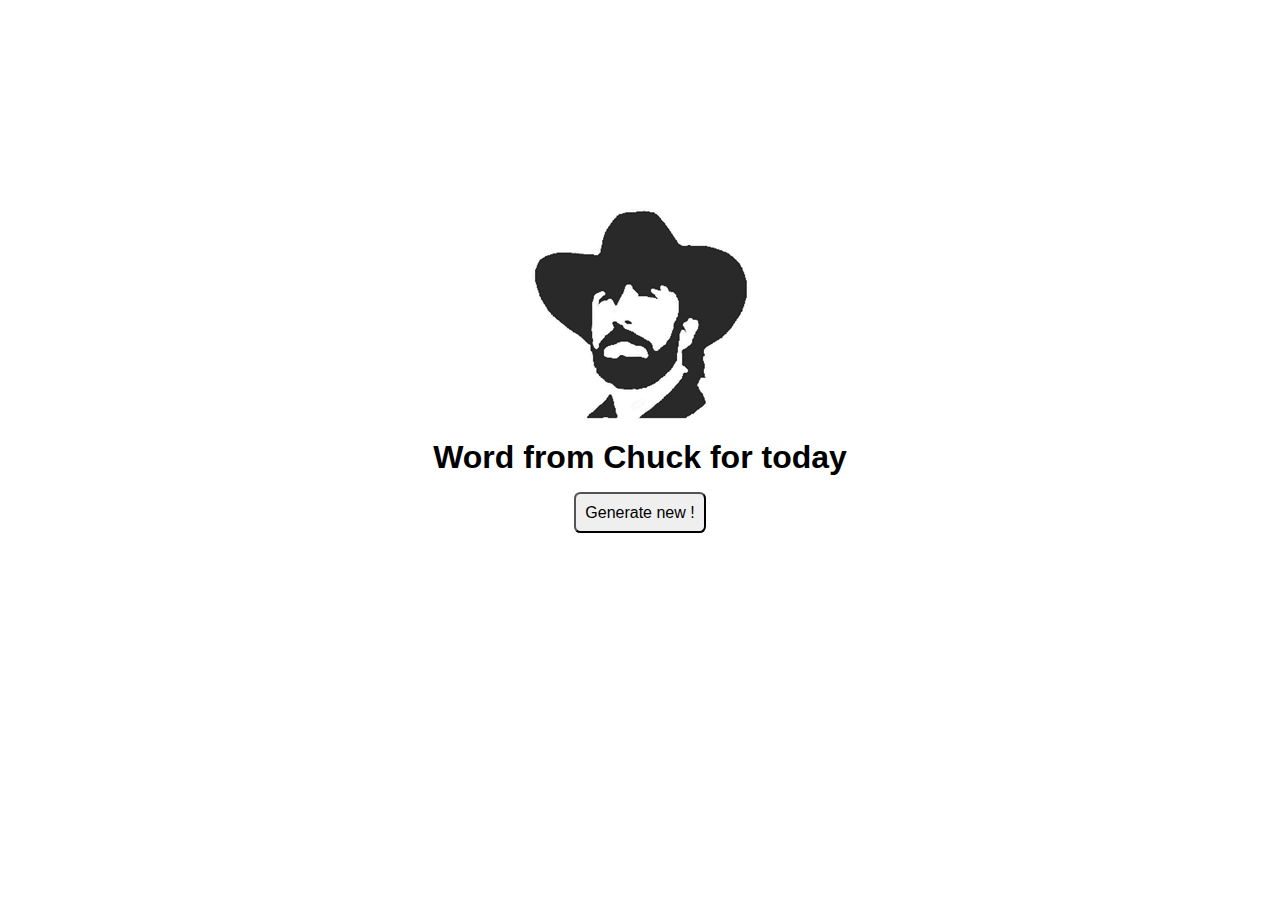
==== Chuck/index.html @ 116491b2 "added files with Chuck jokes" ====
<!DOCTYPE html>
<html lang="en">
<head>
    <meta charset="UTF-8">
    <title>Word from Chuck</title>
    <link rel="stylesheet" href="css/style.css">
    <script src="https://code.jquery.com/jquery-3.2.1.min.js"></script>
    <script type="text/javascript" src="js/app.js"></script>
</head>
<body>
<section>
    <img src="images/chuck1.png" alt="Chuck head" />
    <h1 class='title'>Word from Chuck for today</h1>
    <button class='generate'>Generate new !</button>
</section>
</body>
</html>
---- Chuck/css/style.css ----
*{
    box-sizing: border-box;
    margin:0;
    padding: 0;
}

section {
    display:flex;
    flex-direction: column;
    justify-content: center;
    align-items: center;
    width: 100vw;
    height: 80vh;
}

h1 {
    font-family: Arial;
}

.joke {
    max-width: 50vw;
    margin-top:0.5rem;
    font-style: italic;
    text-align: center;
}

.generate {
    margin-top: 1rem;
    font-size: 1rem;
    border-radius: 0.4rem;
    padding: 0.6rem 0.6rem;
}
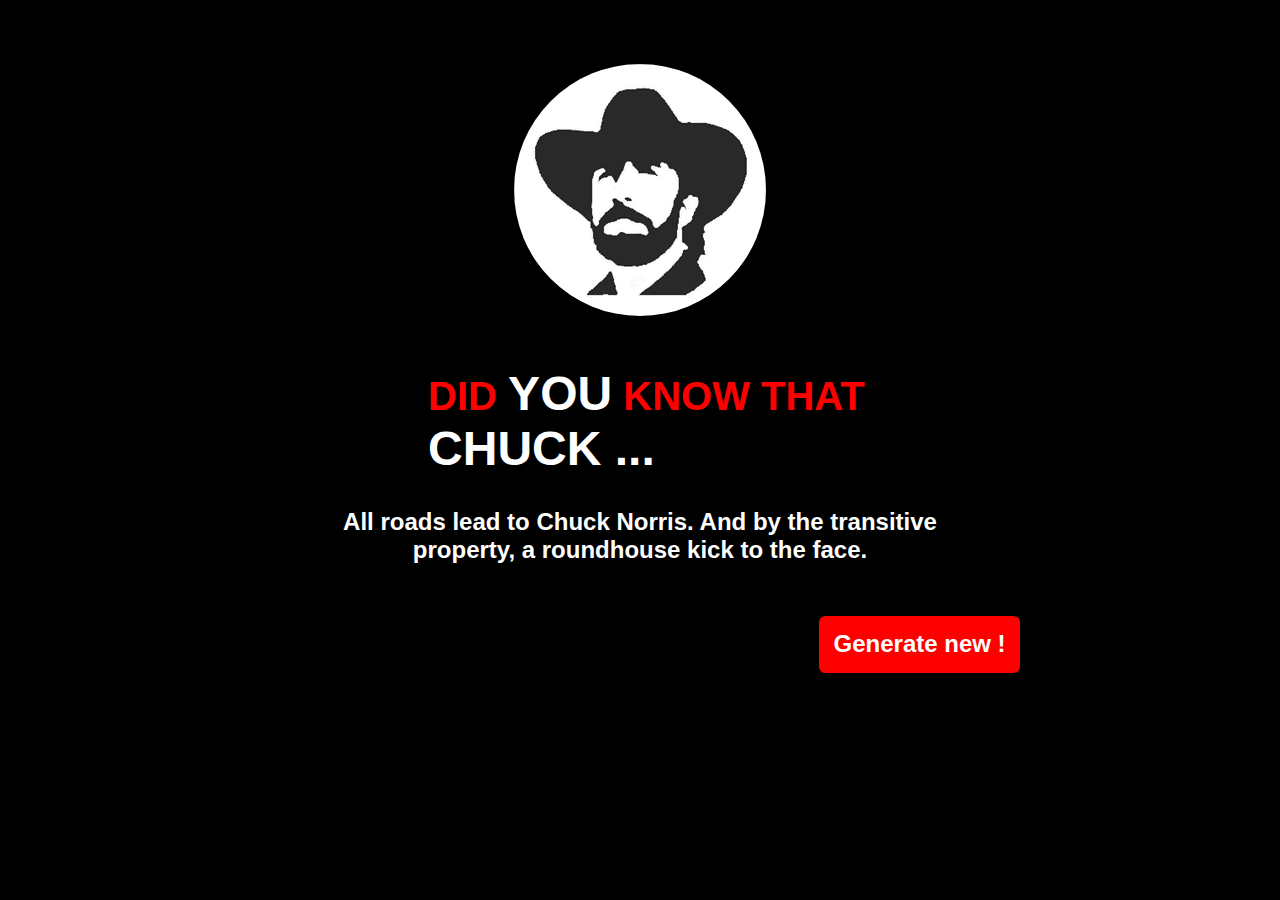
==== commit 49973e64: "adding updated Chuck files" ====
--- a/Chuck/index.html
+++ b/Chuck/index.html
@@ -2,16 +2,20 @@
 <html lang="en">
 <head>
     <meta charset="UTF-8">
-    <title>Word from Chuck</title>
+    <title>Chuck Norris</title>
     <link rel="stylesheet" href="css/style.css">
+    <meta name="viewport" content="width=device-width, initial-scale=1">
     <script src="https://code.jquery.com/jquery-3.2.1.min.js"></script>
     <script type="text/javascript" src="js/app.js"></script>
 </head>
 <body>
 <section>
-    <img src="images/chuck1.png" alt="Chuck head" />
-    <h1 class='title'>Word from Chuck for today</h1>
-    <button class='generate'>Generate new !</button>
+    <div class="container">
+        <img src="images/chuck1.png" alt="Chuck head" class="content" />
+        <h1 class='title content'>Did <span>you</span> know that <br/><span>Chuck ...</span></h1>
+        <h2 class="joke content">All roads lead to Chuck Norris. And by the transitive property, a roundhouse kick to the face.</h2>
+        <button class='generate'>Generate new !</button>
+    </div>
 </section>
 </body>
 </html>
--- a/Chuck/css/style.css
+++ b/Chuck/css/style.css
@@ -4,29 +4,133 @@
     padding: 0;
 }
 
+.content {
+    animation: showContent 2.5s 1 ease-out;
+    -moz-animation: showContent 2.5s 1 ease-out;
+    -webkit-animation: showContent 2.5s 1 ease-out;
+    -o-animation: showContent 2.5s 1 ease-out;
+}
+
+@keyframes showContent{
+    0% {
+        opacity:0;
+    }
+    100% {
+        opacity:1;
+    }
+}
+
+@keyframes enlarge {
+    0% {
+        transform: scale(1);
+    }
+    100% {
+        transform: scale(1.2);
+    }
+}
+
+
 section {
+    background-color: black;
+    color: white;
+    min-height: 100vh;
+}
+
+.container {
     display:flex;
     flex-direction: column;
     justify-content: center;
     align-items: center;
-    width: 100vw;
-    height: 80vh;
+    margin: 0 auto;
+    width:100%;
+    height: 100%;
+    max-width: 51.25rem;
+}
+
+img {
+    border-radius:100%;
+    margin-top: 1.7rem;
+}
+
+img:hover {
+    animation: enlarge 2.5s 1 linear forwards;
+    -moz-animation: enlarge 2.5s 1 linear;
+    -webkit-animation: enlarge 2.5s 1 linear forwards;
+    -o-animation: enlarge 2.5s 1 linear;
 }
 
 h1 {
-    font-family: Arial;
+    font-family: "Arial Black", Gadget, sans-serif;
+    margin-top: 2rem;
+    font-size: 2rem;
+    margin-left: 0.8rem;
+    color: red;
+    text-transform: uppercase;
+}
+
+span {
+    color: white;
+    display: inline-block;
+    font-size: 2.6875rem;
+}
+
+span:hover {
+    transform: scale(1.1);
+    transition: 1s;
+}
+
+@media all and (min-width:400px){
+    img {
+        margin-top: 4rem;
+    }
+    h1 {
+        margin-top: 3.125rem;
+        font-size: 2.5rem;
+    }
+    span {
+        font-size: 3rem;
+    }
 }
 
 .joke {
     max-width: 50vw;
-    margin-top:0.5rem;
-    font-style: italic;
+    margin:2rem 0;
+    font-family: "Comic Sans MS", cursive, sans-serif;
     text-align: center;
+
 }
 
 .generate {
     margin-top: 1rem;
-    font-size: 1rem;
+    font-size: 1.5rem;
     border-radius: 0.4rem;
-    padding: 0.6rem 0.6rem;
+    padding: 0.9rem 0.9rem;
+    outline: none;
+    font-weight: 700;
+    background-color: red;
+    color:white;
+    border:none;
+    align-self: flex-end;
+    margin: 1.25rem 1.875rem;
 }
+
+.generate:hover {
+    background-color: white;
+    color: red;
+    transform: scale(1.2);
+    transition: 1.2s;
+}
+
+.generate:active{
+    background-color: red;
+    color: white;
+    padding: 1.2rem 1.2rem;
+    font-size: 1.7rem;
+}
+
+.generate:focus {
+    outline:none;
+}
+.generate::-moz-focus-inner {
+    border:0;
+}
